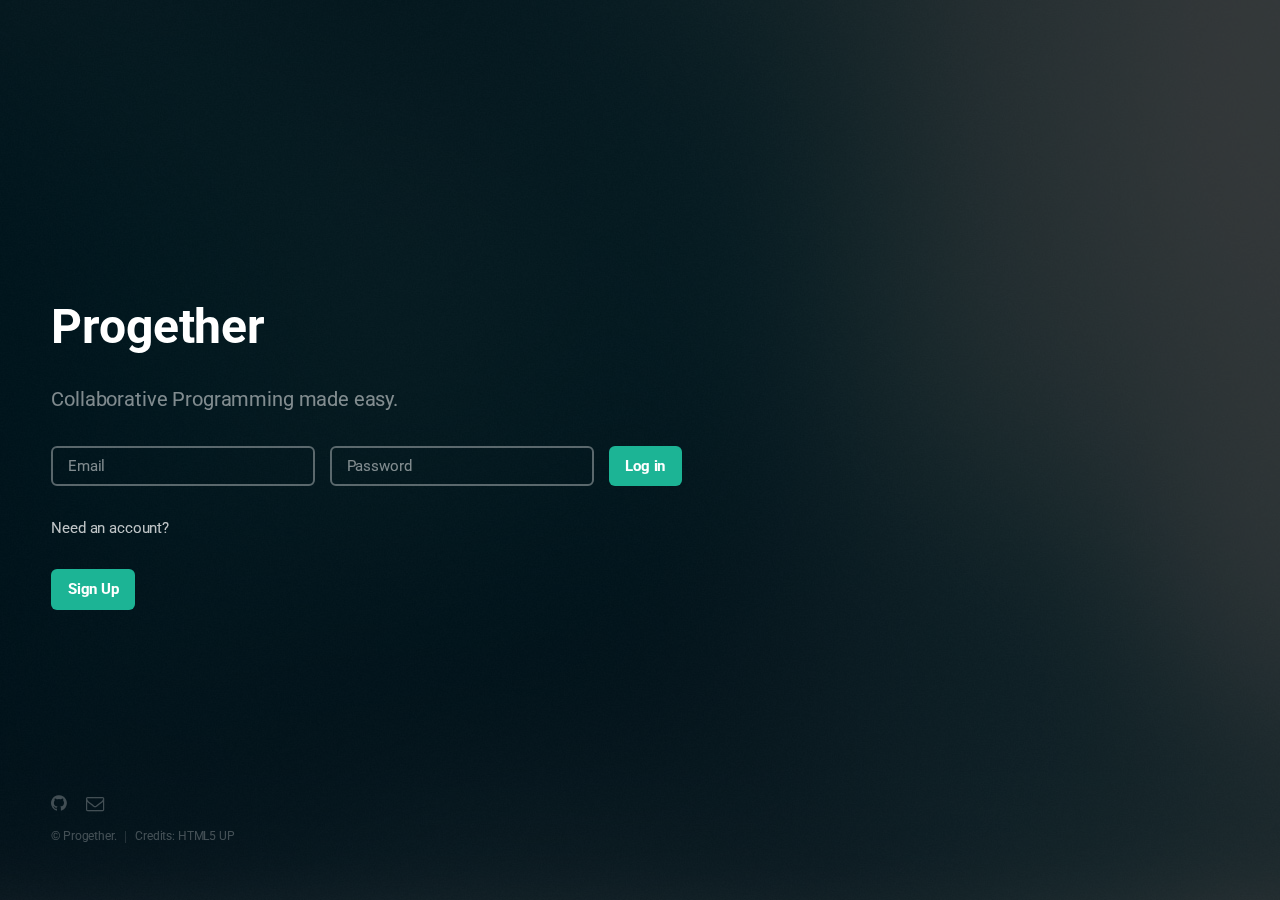
==== Login_view/index.html @ 201750f6 "Login view" ====
<!DOCTYPE HTML>
<!--
	Eventually by HTML5 UP
	html5up.net | @n33co
	Free for personal and commercial use under the CCA 3.0 license (html5up.net/license)
-->
<html>
	<head>
		<title>Progether</title>
		<meta charset="utf-8" />
		<meta name="viewport" content="width=device-width, initial-scale=1, user-scalable=no" />
		
		<link rel="stylesheet" href="assets/css/main.css" />
		
	</head>
	<body>

		<!-- Header -->
			<header id="header">
				<h1>Progether</h1>
				<p>Collaborative Programming made easy.</p>
			</header>

		<!-- Signup Form -->
			<form id="signup-form" method="post" action="#">
				<input type="email" name="email" id="email" placeholder="Email" />
				<input type="password" name="email" id="email" placeholder="Password" />
				<input type="submit" value="Log in"/>
				<br>
			</form>
			<form>
				<p>Need an account?</p>
				<input type="submit" value="Sign Up" />
			</form>

		<!-- Footer -->
			<footer id="footer">
				<ul class="icons">
				
					<li><a href="#" class="icon fa-github"><span class="label">GitHub</span></a></li>
					<li><a href="#" class="icon fa-envelope-o"><span class="label">Email</span></a></li>
				</ul>
				<ul class="copyright">
					<li>&copy; Progether.</li><li>Credits: HTML5 UP</a></li>
				</ul>
			</footer>

		
			<script src="assets/js/main.js"></script>

	</body>
</html>
---- Login_view/assets/css/main.css ----
@import url(font-awesome.min.css);
@import url("http://fonts.googleapis.com/css?family=Roboto:400,700");

/*
	Eventually by HTML5 UP
	html5up.net | @n33co
	Free for personal and commercial use under the CCA 3.0 license (html5up.net/license)
*/

/* Reset */

	html, body, div, span, applet, object, iframe, h1, h2, h3, h4, h5, h6, p, blockquote, pre, a, abbr, acronym, address, big, cite, code, del, dfn, em, img, ins, kbd, q, s, samp, small, strike, strong, sub, sup, tt, var, b, u, i, center, dl, dt, dd, ol, ul, li, fieldset, form, label, legend, table, caption, tbody, tfoot, thead, tr, th, td, article, aside, canvas, details, embed, figure, figcaption, footer, header, hgroup, menu, nav, output, ruby, section, summary, time, mark, audio, video {
		margin: 0;
		padding: 0;
		border: 0;
		font-size: 100%;
		font: inherit;
		vertical-align: baseline;
	}

	article, aside, details, figcaption, figure, footer, header, hgroup, menu, nav, section {
		display: block;
	}

	body {
		line-height: 1;
	}

	ol, ul {
		list-style: none;
	}

	blockquote, q {
		quotes: none;
	}

	blockquote:before, blockquote:after, q:before, q:after {
		content: '';
		content: none;
	}

	table {
		border-collapse: collapse;
		border-spacing: 0;
	}

	body {
		-webkit-text-size-adjust: none;
	}

/* Box Model */

	*, *:before, *:after {
		-moz-box-sizing: border-box;
		-webkit-box-sizing: border-box;
		box-sizing: border-box;
	}

/* Basic */

	@-ms-viewport {
		width: device-width;
	}

	body {
		-ms-overflow-style: scrollbar;
	}

	@media screen and (max-width: 480px) {

		html, body {
			min-width: 320px;
		}

	}

	html, body {
		height: 100%;
		overflow-x: hidden;
		width: 100%;
	}

		@media screen and (max-height: 640px) {

			html, body {
				height: auto;
				min-height: 100%;
			}

		}

	body {
		display: -moz-flex;
		display: -webkit-flex;
		display: -ms-flex;
		display: flex;
		-moz-flex-direction: column;
		-webkit-flex-direction: column;
		-ms-flex-direction: column;
		flex-direction: column;
		-moz-justify-content: center;
		-webkit-justify-content: center;
		-ms-justify-content: center;
		justify-content: center;
		background-color: #000;
		padding: 6em 4em 4em 4em;
	}

		body > * {
			position: relative;
			z-index: 2;
		}

		body.is-loading *, body.is-loading *:before, body.is-loading *:after {
			-moz-animation: none !important;
			-webkit-animation: none !important;
			-ms-animation: none !important;
			animation: none !important;
			-moz-transition: none !important;
			-webkit-transition: none !important;
			-ms-transition: none !important;
			transition: none !important;
		}

		@media screen and (max-width: 1680px) {

			body {
				padding: 6em 3.5em 3.5em 3.5em;
			}

		}

		@media screen and (max-width: 736px) {

			body {
				padding: 5em 2em 2em 2em;
			}

		}

		@media screen and (max-width: 360px) {

			body {
				padding: 5em 1.25em 1.25em 1.25em;
			}

		}

/* BG */

	#bg {
		-moz-transition: opacity 2s ease-in-out;
		-webkit-transition: opacity 2s ease-in-out;
		-ms-transition: opacity 2s ease-in-out;
		transition: opacity 2s ease-in-out;
		height: 100%;
		left: 0;
		opacity: 0.25;
		position: fixed;
		top: 0;
		width: 100%;
		z-index: 1;
	}

		#bg div {
			-moz-transition: opacity 3s ease, visibility 3s;
			-webkit-transition: opacity 3s ease, visibility 3s;
			-ms-transition: opacity 3s ease, visibility 3s;
			transition: opacity 3s ease, visibility 3s;
			background-size: cover;
			height: 100%;
			left: 0;
			opacity: 0;
			position: absolute;
			top: 0;
			visibility: hidden;
			width: 150%;
		}

			#bg div.visible {
				-moz-animation: bg 45s linear infinite;
				-webkit-animation: bg 45s linear infinite;
				-ms-animation: bg 45s linear infinite;
				animation: bg 45s linear infinite;
				opacity: 1;
				visibility: visible;
				z-index: 1;
			}

				#bg div.visible.top {
					z-index: 2;
				}

				@media screen and (max-width: 1280px) {

					#bg div.visible {
						-moz-animation: bg 29.25s linear infinite;
						-webkit-animation: bg 29.25s linear infinite;
						-ms-animation: bg 29.25s linear infinite;
						animation: bg 29.25s linear infinite;
					}

				}

				@media screen and (max-width: 736px) {

					#bg div.visible {
						-moz-animation: bg 18s linear infinite;
						-webkit-animation: bg 18s linear infinite;
						-ms-animation: bg 18s linear infinite;
						animation: bg 18s linear infinite;
					}

				}

			#bg div:only-child {
				-moz-animation-direction: alternate !important;
				-webkit-animation-direction: alternate !important;
				-ms-animation-direction: alternate !important;
				animation-direction: alternate !important;
			}

		body.is-loading #bg {
			opacity: 0;
		}

	@-moz-keyframes bg {
		0% {
			-moz-transform: translateX(0);
			-webkit-transform: translateX(0);
			-ms-transform: translateX(0);
			transform: translateX(0);
		}

		100% {
			-moz-transform: translateX(-25%);
			-webkit-transform: translateX(-25%);
			-ms-transform: translateX(-25%);
			transform: translateX(-25%);
		}
	}

	@-webkit-keyframes bg {
		0% {
			-moz-transform: translateX(0);
			-webkit-transform: translateX(0);
			-ms-transform: translateX(0);
			transform: translateX(0);
		}

		100% {
			-moz-transform: translateX(-25%);
			-webkit-transform: translateX(-25%);
			-ms-transform: translateX(-25%);
			transform: translateX(-25%);
		}
	}

	@-ms-keyframes bg {
		0% {
			-moz-transform: translateX(0);
			-webkit-transform: translateX(0);
			-ms-transform: translateX(0);
			transform: translateX(0);
		}

		100% {
			-moz-transform: translateX(-25%);
			-webkit-transform: translateX(-25%);
			-ms-transform: translateX(-25%);
			transform: translateX(-25%);
		}
	}

	@keyframes bg {
		0% {
			-moz-transform: translateX(0);
			-webkit-transform: translateX(0);
			-ms-transform: translateX(0);
			transform: translateX(0);
		}

		100% {
			-moz-transform: translateX(-25%);
			-webkit-transform: translateX(-25%);
			-ms-transform: translateX(-25%);
			transform: translateX(-25%);
		}
	}

/* Type */

	body, input, select, textarea {
		color: rgba(255, 255, 255, 0.75);
		font-family: "Roboto", sans-serif;
		font-size: 16pt;
		font-weight: 400;
		letter-spacing: -0.01em;
		line-height: 1.65em;
	}

		@media screen and (max-width: 1680px) {

			body, input, select, textarea {
				font-size: 12pt;
			}

		}

		@media screen and (max-width: 1280px) {

			body, input, select, textarea {
				font-size: 11pt;
			}

		}

		@media screen and (max-width: 980px) {

			body, input, select, textarea {
				font-size: 12pt;
			}

		}

		@media screen and (max-width: 736px) {

			body, input, select, textarea {
				font-size: 12pt;
			}

		}

		@media screen and (max-width: 480px) {

			body, input, select, textarea {
				font-size: 12pt;
			}

		}

	a {
		-moz-transition: border-bottom-color 0.2s ease, color 0.2s ease;
		-webkit-transition: border-bottom-color 0.2s ease, color 0.2s ease;
		-ms-transition: border-bottom-color 0.2s ease, color 0.2s ease;
		transition: border-bottom-color 0.2s ease, color 0.2s ease;
		border-bottom: dotted 1px rgba(255, 255, 255, 0.25);
		color: #1cb495;
		text-decoration: none;
	}

		a:hover {
			border-bottom-color: transparent;
			color: #1cb495 !important;
			text-decoration: none;
		}

	strong, b {
		color: #fff;
		font-weight: 700;
	}

	em, i {
		font-style: italic;
	}

	p {
		margin: 0 0 2em 0;
	}

	h1, h2, h3, h4, h5, h6 {
		color: #fff;
		font-weight: 700;
		line-height: 1em;
		margin: 0 0 1em 0;
	}

		h1 a, h2 a, h3 a, h4 a, h5 a, h6 a {
			color: inherit;
			text-decoration: none;
		}

	h1 {
		font-size: 2.5em;
		line-height: 1.25em;
	}

	h2 {
		font-size: 1.75em;
		line-height: 1.5em;
	}

	h3 {
		font-size: 1.35em;
		line-height: 1.5em;
	}

	h4 {
		font-size: 1.1em;
		line-height: 1.5em;
	}

	h5 {
		font-size: 0.9em;
		line-height: 1.5em;
	}

	h6 {
		font-size: 0.7em;
		line-height: 1.5em;
	}

	sub {
		font-size: 0.8em;
		position: relative;
		top: 0.5em;
	}

	sup {
		font-size: 0.8em;
		position: relative;
		top: -0.5em;
	}

	blockquote {
		border-left: solid 8px rgba(255, 255, 255, 0.35);
		font-style: italic;
		margin: 0 0 2em 0;
		padding: 0.5em 0 0.5em 2em;
	}

	code {
		background: rgba(255, 255, 255, 0.125);
		border-radius: 6px;
		border: solid 2px rgba(255, 255, 255, 0.35);
		font-family: "Courier New", monospace;
		font-size: 0.9em;
		margin: 0 0.25em;
		padding: 0.25em 0.65em;
	}

	pre {
		-webkit-overflow-scrolling: touch;
		font-family: "Courier New", monospace;
		font-size: 0.9em;
		margin: 0 0 2em 0;
	}

		pre code {
			display: block;
			line-height: 1.75em;
			padding: 1em 1.5em;
			overflow-x: auto;
		}

	hr {
		border: 0;
		border-bottom: solid 2px rgba(255, 255, 255, 0.35);
		margin: 2em 0;
	}

		hr.major {
			margin: 3em 0;
		}

/* Section/Article */

	section.special, article.special {
		text-align: center;
	}

	header p {
		color: rgba(255, 255, 255, 0.5);
		position: relative;
		margin: 0 0 1.5em 0;
	}

	header h2 + p {
		font-size: 1.25em;
		margin-top: -1em;
		line-height: 1.5em;
	}

	header h3 + p {
		font-size: 1.1em;
		margin-top: -0.8em;
		line-height: 1.5em;
	}

	header h4 + p,
	header h5 + p,
	header h6 + p {
		font-size: 0.9em;
		margin-top: -0.6em;
		line-height: 1.5em;
	}

	@media screen and (max-width: 980px) {

		header br {
			display: none;
		}

	}

	@media screen and (max-width: 736px) {

		header br {
			display: inline;
		}

	}

	@media screen and (max-width: 480px) {

		header br {
			display: none;
		}

	}

/* Icon */

	.icon {
		text-decoration: none;
		border-bottom: none;
		position: relative;
	}

		.icon:before {
			-moz-osx-font-smoothing: grayscale;
			-webkit-font-smoothing: antialiased;
			font-family: FontAwesome;
			font-style: normal;
			font-weight: normal;
			text-transform: none !important;
		}

		.icon > .label {
			display: none;
		}

/* List */

	ol {
		list-style: decimal;
		margin: 0 0 2em 0;
		padding-left: 1.25em;
	}

		ol li {
			padding-left: 0.25em;
		}

	ul {
		list-style: disc;
		margin: 0 0 2em 0;
		padding-left: 1em;
	}

		ul li {
			padding-left: 0.5em;
		}

		ul.icons {
			cursor: default;
			list-style: none;
			padding-left: 0;
		}

			ul.icons li {
				display: inline-block;
				padding: 0 1em 0 0;
			}

				ul.icons li:last-child {
					padding-right: 0;
				}

				ul.icons li .icon:before {
					font-size: 1.25em;
				}

				ul.icons li a {
					color: inherit;
				}

/* Form */

	form {
		margin: 0 0 2em 0;
	}

		form .message {
			text-decoration: none;
			-moz-transition: opacity 0.2s ease-in-out, -moz-transform 0.2s ease-in-out;
			-webkit-transition: opacity 0.2s ease-in-out, -webkit-transform 0.2s ease-in-out;
			-ms-transition: opacity 0.2s ease-in-out, -ms-transform 0.2s ease-in-out;
			transition: opacity 0.2s ease-in-out, transform 0.2s ease-in-out;
			-moz-transform: scale(1.05);
			-webkit-transform: scale(1.05);
			-ms-transform: scale(1.05);
			transform: scale(1.05);
			height: 2.75em;
			line-height: 2.75em;
			opacity: 0;
		}

			form .message:before {
				-moz-osx-font-smoothing: grayscale;
				-webkit-font-smoothing: antialiased;
				font-family: FontAwesome;
				font-style: normal;
				font-weight: normal;
				text-transform: none !important;
			}

			form .message:before {
				margin-right: 0.5em;
			}

			form .message.visible {
				-moz-transform: scale(1);
				-webkit-transform: scale(1);
				-ms-transform: scale(1);
				transform: scale(1);
				opacity: 1;
			}

			form .message.success {
				color: #1cb495;
			}

				form .message.success:before {
					content: '\f00c';
				}

			form .message.failure {
				color: #ff2361;
			}

				form .message.failure:before {
					content: '\f119';
				}

	label {
		color: #fff;
		display: block;
		font-size: 0.9em;
		font-weight: 700;
		margin: 0 0 1em 0;
	}

	@-moz-keyframes focus {
		0% {
			-moz-transform: scale(1);
			-webkit-transform: scale(1);
			-ms-transform: scale(1);
			transform: scale(1);
		}

		50% {
			-moz-transform: scale(1.025);
			-webkit-transform: scale(1.025);
			-ms-transform: scale(1.025);
			transform: scale(1.025);
		}

		100% {
			-moz-transform: scale(1);
			-webkit-transform: scale(1);
			-ms-transform: scale(1);
			transform: scale(1);
		}
	}

	@-webkit-keyframes focus {
		0% {
			-moz-transform: scale(1);
			-webkit-transform: scale(1);
			-ms-transform: scale(1);
			transform: scale(1);
		}

		50% {
			-moz-transform: scale(1.025);
			-webkit-transform: scale(1.025);
			-ms-transform: scale(1.025);
			transform: scale(1.025);
		}

		100% {
			-moz-transform: scale(1);
			-webkit-transform: scale(1);
			-ms-transform: scale(1);
			transform: scale(1);
		}
	}

	@-ms-keyframes focus {
		0% {
			-moz-transform: scale(1);
			-webkit-transform: scale(1);
			-ms-transform: scale(1);
			transform: scale(1);
		}

		50% {
			-moz-transform: scale(1.025);
			-webkit-transform: scale(1.025);
			-ms-transform: scale(1.025);
			transform: scale(1.025);
		}

		100% {
			-moz-transform: scale(1);
			-webkit-transform: scale(1);
			-ms-transform: scale(1);
			transform: scale(1);
		}
	}

	@keyframes focus {
		0% {
			-moz-transform: scale(1);
			-webkit-transform: scale(1);
			-ms-transform: scale(1);
			transform: scale(1);
		}

		50% {
			-moz-transform: scale(1.025);
			-webkit-transform: scale(1.025);
			-ms-transform: scale(1.025);
			transform: scale(1.025);
		}

		100% {
			-moz-transform: scale(1);
			-webkit-transform: scale(1);
			-ms-transform: scale(1);
			transform: scale(1);
		}
	}

	input[type="text"],
	input[type="password"],
	input[type="email"],
	select,
	textarea {
		-moz-appearance: none;
		-webkit-appearance: none;
		-ms-appearance: none;
		appearance: none;
		-moz-transform: scale(1);
		-webkit-transform: scale(1);
		-ms-transform: scale(1);
		transform: scale(1);
		-moz-transition: border-color 0.2s ease, background-color 0.2s ease;
		-webkit-transition: border-color 0.2s ease, background-color 0.2s ease;
		-ms-transition: border-color 0.2s ease, background-color 0.2s ease;
		transition: border-color 0.2s ease, background-color 0.2s ease;
		background-color: transparent;
		border-radius: 6px;
		border: none;
		border: solid 2px rgba(255, 255, 255, 0.35);
		color: inherit;
		display: block;
		outline: 0;
		padding: 0 1em;
		text-decoration: none;
		width: 100%;
	}

		input[type="text"]:invalid,
		input[type="password"]:invalid,
		input[type="email"]:invalid,
		select:invalid,
		textarea:invalid {
			box-shadow: none;
		}

		input[type="text"]:focus,
		input[type="password"]:focus,
		input[type="email"]:focus,
		select:focus,
		textarea:focus {
			-moz-animation: focus 0.1s;
			-webkit-animation: focus 0.1s;
			-ms-animation: focus 0.1s;
			animation: focus 0.1s;
			background-color: rgba(255, 255, 255, 0.125);
			border-color: #1cb495;
		}

	.select-wrapper {
		text-decoration: none;
		display: block;
		position: relative;
	}

		.select-wrapper:before {
			-moz-osx-font-smoothing: grayscale;
			-webkit-font-smoothing: antialiased;
			font-family: FontAwesome;
			font-style: normal;
			font-weight: normal;
			text-transform: none !important;
		}

		.select-wrapper:before {
			color: rgba(255, 255, 255, 0.35);
			content: '\f078';
			display: block;
			height: 2.75em;
			line-height: 2.75em;
			pointer-events: none;
			position: absolute;
			right: 0;
			text-align: center;
			top: 0;
			width: 2.75em;
		}

		.select-wrapper select::-ms-expand {
			display: none;
		}

	input[type="text"],
	input[type="password"],
	input[type="email"],
	select {
		height: 2.75em;
	}

	textarea {
		padding: 0.75em 1em;
	}

	input[type="checkbox"],
	input[type="radio"] {
		-moz-appearance: none;
		-webkit-appearance: none;
		-ms-appearance: none;
		appearance: none;
		display: block;
		float: left;
		margin-right: -2em;
		opacity: 0;
		width: 1em;
		z-index: -1;
	}

		input[type="checkbox"] + label,
		input[type="radio"] + label {
			text-decoration: none;
			color: rgba(255, 255, 255, 0.75);
			cursor: pointer;
			display: inline-block;
			font-size: 1em;
			font-weight: 400;
			padding-left: 2.4em;
			padding-right: 0.75em;
			position: relative;
		}

			input[type="checkbox"] + label:before,
			input[type="radio"] + label:before {
				-moz-osx-font-smoothing: grayscale;
				-webkit-font-smoothing: antialiased;
				font-family: FontAwesome;
				font-style: normal;
				font-weight: normal;
				text-transform: none !important;
			}

			input[type="checkbox"] + label:before,
			input[type="radio"] + label:before {
				background: rgba(255, 255, 255, 0.125);
				border-radius: 6px;
				border: solid 2px rgba(255, 255, 255, 0.35);
				content: '';
				display: inline-block;
				height: 1.65em;
				left: 0;
				line-height: 1.58125em;
				position: absolute;
				text-align: center;
				top: 0;
				width: 1.65em;
			}

		input[type="checkbox"]:checked + label:before,
		input[type="radio"]:checked + label:before {
			background: #1cb495;
			border-color: #1cb495;
			color: #ffffff;
			content: '\f00c';
		}

		input[type="checkbox"]:focus + label:before,
		input[type="radio"]:focus + label:before {
			border-color: #1cb495;
			box-shadow: 0 0 0 2px #1cb495;
		}

	input[type="checkbox"] + label:before {
		border-radius: 6px;
	}

	input[type="radio"] + label:before {
		border-radius: 100%;
	}

	::-webkit-input-placeholder {
		color: rgba(255, 255, 255, 0.5) !important;
		opacity: 1.0;
	}

	:-moz-placeholder {
		color: rgba(255, 255, 255, 0.5) !important;
		opacity: 1.0;
	}

	::-moz-placeholder {
		color: rgba(255, 255, 255, 0.5) !important;
		opacity: 1.0;
	}

	:-ms-input-placeholder {
		color: rgba(255, 255, 255, 0.5) !important;
		opacity: 1.0;
	}

	.formerize-placeholder {
		color: rgba(255, 255, 255, 0.5) !important;
		opacity: 1.0;
	}

/* Button */

	input[type="submit"],
	input[type="reset"],
	input[type="button"],
	button,
	.button {
		-moz-appearance: none;
		-webkit-appearance: none;
		-ms-appearance: none;
		appearance: none;
		-moz-transition: background-color 0.2s ease-in-out, color 0.2s ease-in-out, opacity 0.2s ease-in-out;
		-webkit-transition: background-color 0.2s ease-in-out, color 0.2s ease-in-out, opacity 0.2s ease-in-out;
		-ms-transition: background-color 0.2s ease-in-out, color 0.2s ease-in-out, opacity 0.2s ease-in-out;
		transition: background-color 0.2s ease-in-out, color 0.2s ease-in-out, opacity 0.2s ease-in-out;
		background-color: #1cb495;
		border-radius: 6px;
		border: 0;
		color: #ffffff !important;
		cursor: pointer;
		display: inline-block;
		font-weight: 700;
		height: 2.75em;
		line-height: 2.75em;
		padding: 0 1.125em;
		text-align: center;
		text-decoration: none;
		white-space: nowrap;
	}

		input[type="submit"]:hover,
		input[type="reset"]:hover,
		input[type="button"]:hover,
		button:hover,
		.button:hover {
			background-color: #1fcaa7;
		}

		input[type="submit"]:active,
		input[type="reset"]:active,
		input[type="button"]:active,
		button:active,
		.button:active {
			background-color: #199e83;
		}

		input[type="submit"].disabled, input[type="submit"]:disabled,
		input[type="reset"].disabled,
		input[type="reset"]:disabled,
		input[type="button"].disabled,
		input[type="button"]:disabled,
		button.disabled,
		button:disabled,
		.button.disabled,
		.button:disabled {
			opacity: 0.5;
		}

		@media screen and (max-width: 480px) {

			input[type="submit"],
			input[type="reset"],
			input[type="button"],
			button,
			.button {
				padding: 0;
			}

		}

/* Header */

	#header h1 {
		font-size: 3.25em;
		margin: 0 0 0.55em 0;
	}

	#header p {
		font-size: 1.35em;
		line-height: 1.65em;
	}

	#header a {
		color: inherit;
	}

	@media screen and (max-width: 736px) {

		#header h1 {
			font-size: 2em;
		}

		#header p {
			font-size: 1em;
		}

	}

	@media screen and (max-width: 480px) {

		#header {
			margin: 0 0 1em 0;
		}

	}

/* Signup Form */

	#signup-form {
		display: -moz-flex;
		display: -webkit-flex;
		display: -ms-flex;
		display: flex;
		position: relative;
	}

		#signup-form input[type="text"],
		#signup-form input[type="password"],
		#signup-form input[type="email"] {
			width: 18em;
		}

		#signup-form > * {
			margin: 0 0 0 1em;
		}

		#signup-form > :first-child {
			margin: 0 0 0 0;
		}

		@media screen and (max-width: 480px) {

			#signup-form {
				-moz-flex-direction: column;
				-webkit-flex-direction: column;
				-ms-flex-direction: column;
				flex-direction: column;
			}

				#signup-form input[type="type"],
				#signup-form input[type="password"],
				#signup-form input[type="email"] {
					width: 100%;
				}

				#signup-form > * {
					margin: 1.25em 0 0 0;
				}

				#signup-form .message {
					bottom: -1.5em;
					font-size: 0.9em;
					height: 1em;
					left: 0;
					line-height: inherit;
					margin-top: 0;
					position: absolute;
				}

		}

/* Footer */

	#footer {
		-moz-transition: opacity 0.5s ease-in-out;
		-webkit-transition: opacity 0.5s ease-in-out;
		-ms-transition: opacity 0.5s ease-in-out;
		transition: opacity 0.5s ease-in-out;
		bottom: 4em;
		color: rgba(255, 255, 255, 0.5);
		left: 4em;
		opacity: 0.5;
		position: absolute;
	}

		#footer .icons {
			margin: 0 0 0.5em 0;
		}

		#footer .copyright {
			font-size: 0.8em;
			list-style: none;
			padding: 0;
		}

			#footer .copyright li {
				border-left: solid 1px rgba(255, 255, 255, 0.25);
				display: inline-block;
				line-height: 1em;
				margin: 0 0 0 0.75em;
				padding: 0 0 0 0.75em;
			}

				#footer .copyright li:first-child {
					border-left: 0;
					margin-left: 0;
					padding-left: 0;
				}

			#footer .copyright a {
				color: inherit;
			}

		#footer:hover {
			opacity: 1;
		}

		#footer > :last-child {
			margin-bottom: 0;
		}

		@media screen and (max-width: 1680px) {

			#footer {
				bottom: 3.5em;
				left: 3.5em;
			}

		}

		@media screen and (max-width: 736px) {

			#footer {
				bottom: 2em;
				left: 2em;
			}

		}

		@media screen and (max-width: 360px) {

			#footer {
				bottom: 1.25em;
				left: 1.25em;
			}

		}

		@media screen and (max-height: 640px) {

			#footer {
				bottom: auto;
				left: auto;
				margin: 1em 0 0 0;
				position: relative;
			}

		}
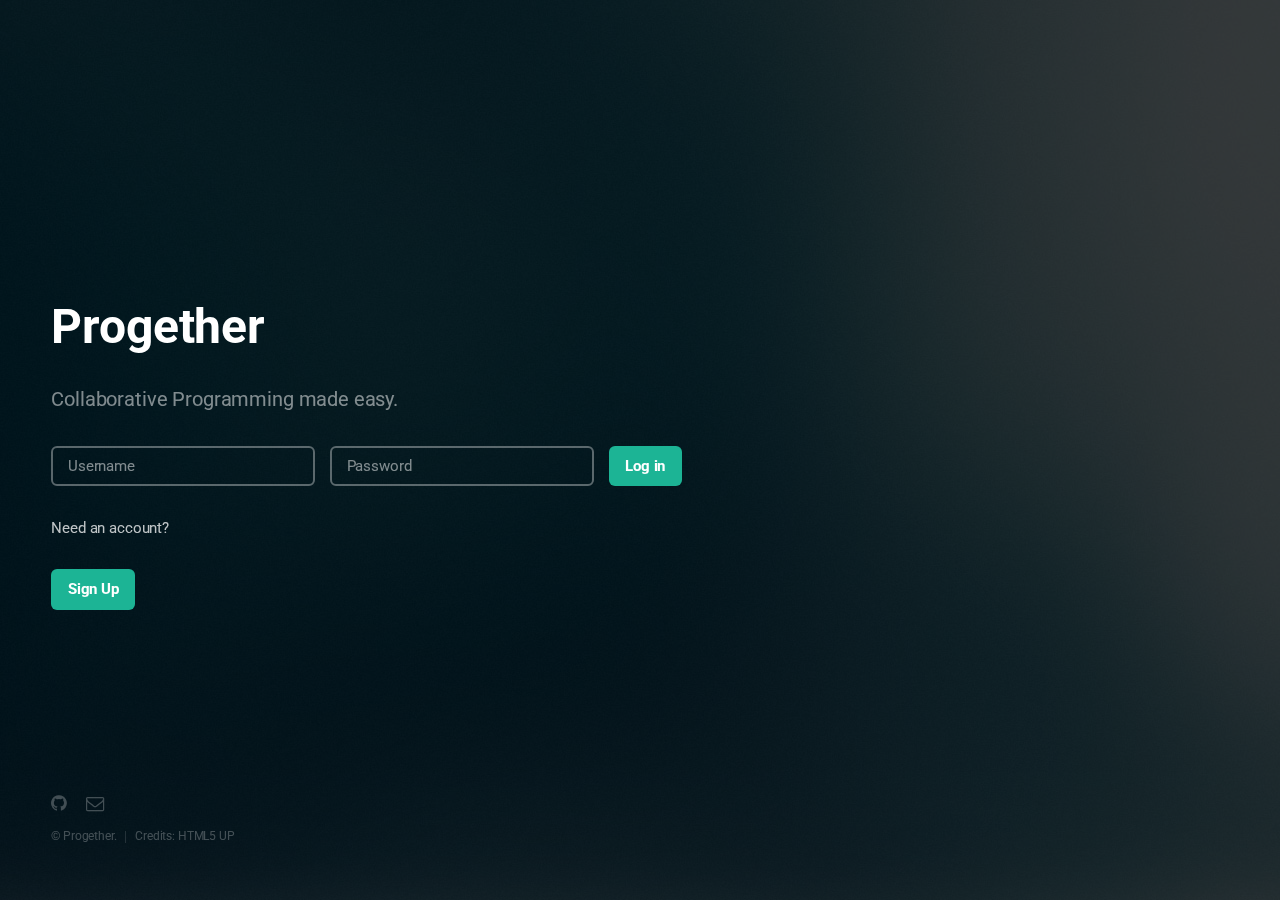
==== commit a4451b54: "Login view updated" ====
--- a/Login_view/index.html
+++ b/Login_view/index.html
@@ -23,7 +23,7 @@
 
 		<!-- Signup Form -->
 			<form id="signup-form" method="post" action="#">
-				<input type="email" name="email" id="email" placeholder="Email" />
+				<input type="text" name="email" id="email" placeholder="Username" />
 				<input type="password" name="email" id="email" placeholder="Password" />
 				<input type="submit" value="Log in"/>
 				<br>
